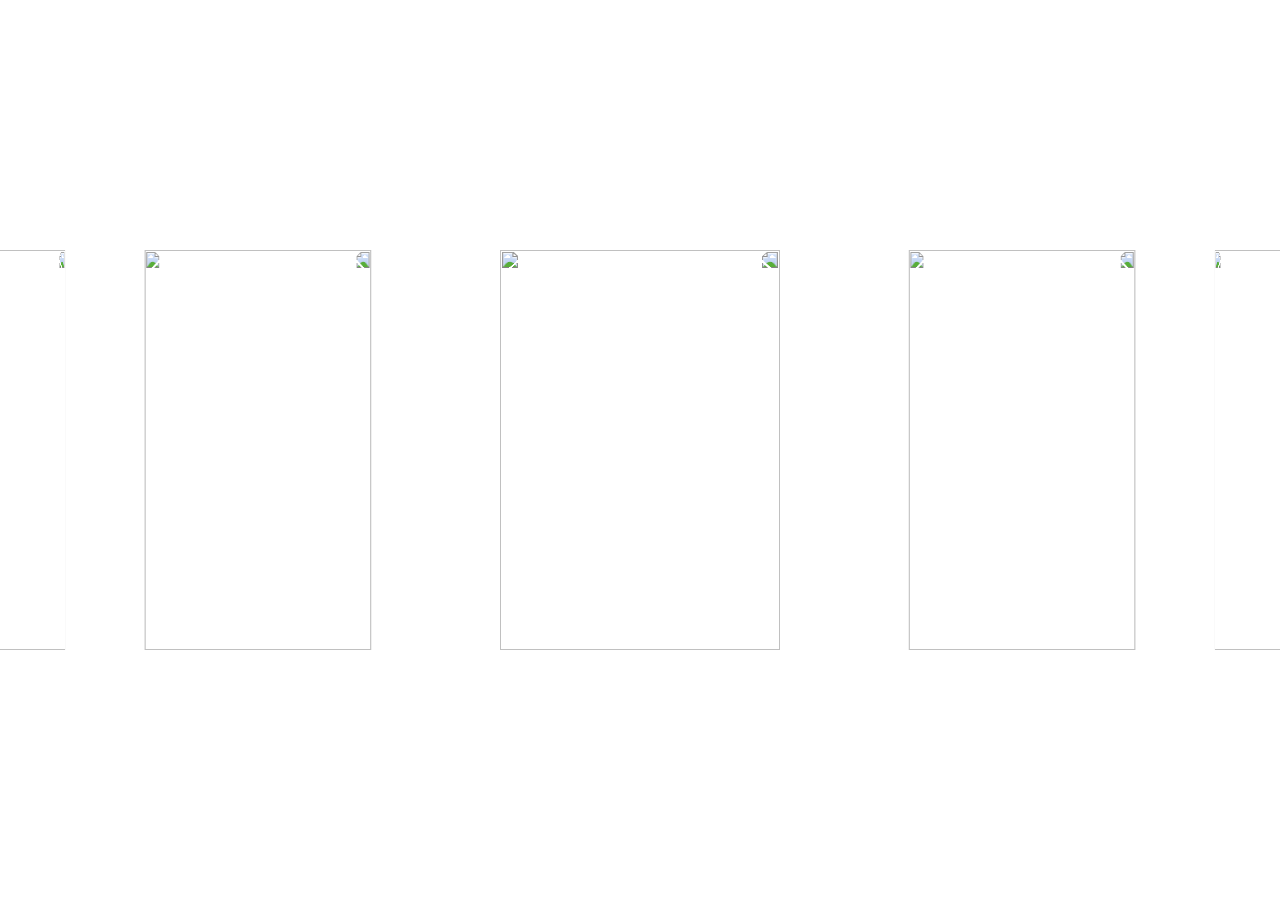
==== index.html @ 35262669 "Add files via upload" ====
<!DOCTYPE html>
<html>
<head lang="en">
    <meta charset="UTF-8">
    <title>旋转相册</title>
    <style type="text/css">
        *{padding: 0;
        margin: 0;}
        body,html{height:100%;}
        body{background-image: url("images/beijing.jpg");background-size: 100% 100%;}
        #box{width: 280px;
            height: 400px;
            position: fixed;
            left: 0;
            right: 0;
            top:0;
            bottom: 0;
            margin: auto;
            transform-style: preserve-3d;
            transform: rotateX(0deg) rotateY(0deg);
            animation: go 45s linear infinite;
           }
        #box img{width: 280px;
                 height: 400px;
                 position: absolute;
                 left: 0;
                 top: 0;
        }
        #box img:nth-child(1){
            transform: rotateY(0deg) translateZ(650px);text-rendering: auto;}
        #box img:nth-child(2){
            transform: rotateY(36deg) translateZ(650px);text-rendering: auto;}
        #box img:nth-child(3){
            transform: rotateY(72deg) translateZ(650px);text-rendering: auto;}
        #box img:nth-child(4){
            transform: rotateY(108deg) translateZ(650px);text-rendering: auto;}
        #box img:nth-child(5){
            transform: rotateY(144deg) translateZ(650px);text-rendering: auto;}
        #box img:nth-child(6){
            transform: rotateY(180deg) translateZ(650px);text-rendering: auto;}
        #box img:nth-child(7){
            transform: rotateY(216deg) translateZ(650px);text-rendering: auto;}
        #box img:nth-child(8){
            transform: rotateY(252deg) translateZ(650px);text-rendering: auto;}
        #box img:nth-child(9){
            transform: rotateY(288deg) translateZ(650px);text-rendering: auto;}
        #box img:nth-child(10){
            transform: rotateY(324deg) translateZ(650px);text-rendering: auto;}
		@keyframes go {
		    0%{transform: rotateX(0deg) rotateY(0deg);}
		    25%{transform: rotateX(20deg) rotateY(180deg);}
		    50%{transform: rotateX(0deg) rotateY(360deg);}
		    75%{transform: rotateX(-20deg) rotateY(540deg);}
		    100%{transform: rotateX(0deg) rotateY(720deg);}
		
		}
    </style>
</head>
	<body>
		<div id="box">
		    <img src="images/1.jpg" />
		    <img src="images/2.jpg" />
		    <img src="images/3.jpg" />
		    <img src="images/4.jpg" />
		    <img src="images/5.jpg" />
		    <img src="images/6.jpg" />
		    <img src="images/7.jpg" />
		    <img src="images/8.jpg" />
		    <img src="images/9.jpg" />
		    <img src="images/10.jpg" />
		    <img src="images/11.jpg" />
		    <img src="images/12.jpg" />
		    <img src="images/13.jpg" />
		    <img src="images/14.jpg" />
		    
		    <img src="images/16.jpg" />
		</div>

        <div class="hovertree"></div>
<script type="text/javascript" src="js/jquery.min.js"></script>
<script type="text/javascript" src="js/jquery.fireworks.js"></script>
<script type="text/javascript">
    $('.hovertree').fireworks({
      sound: true, // sound effect
      opacity: 0.3, 
      width: '100%', 
      height: '100%' 
    });
</script>
	</body>
</html>
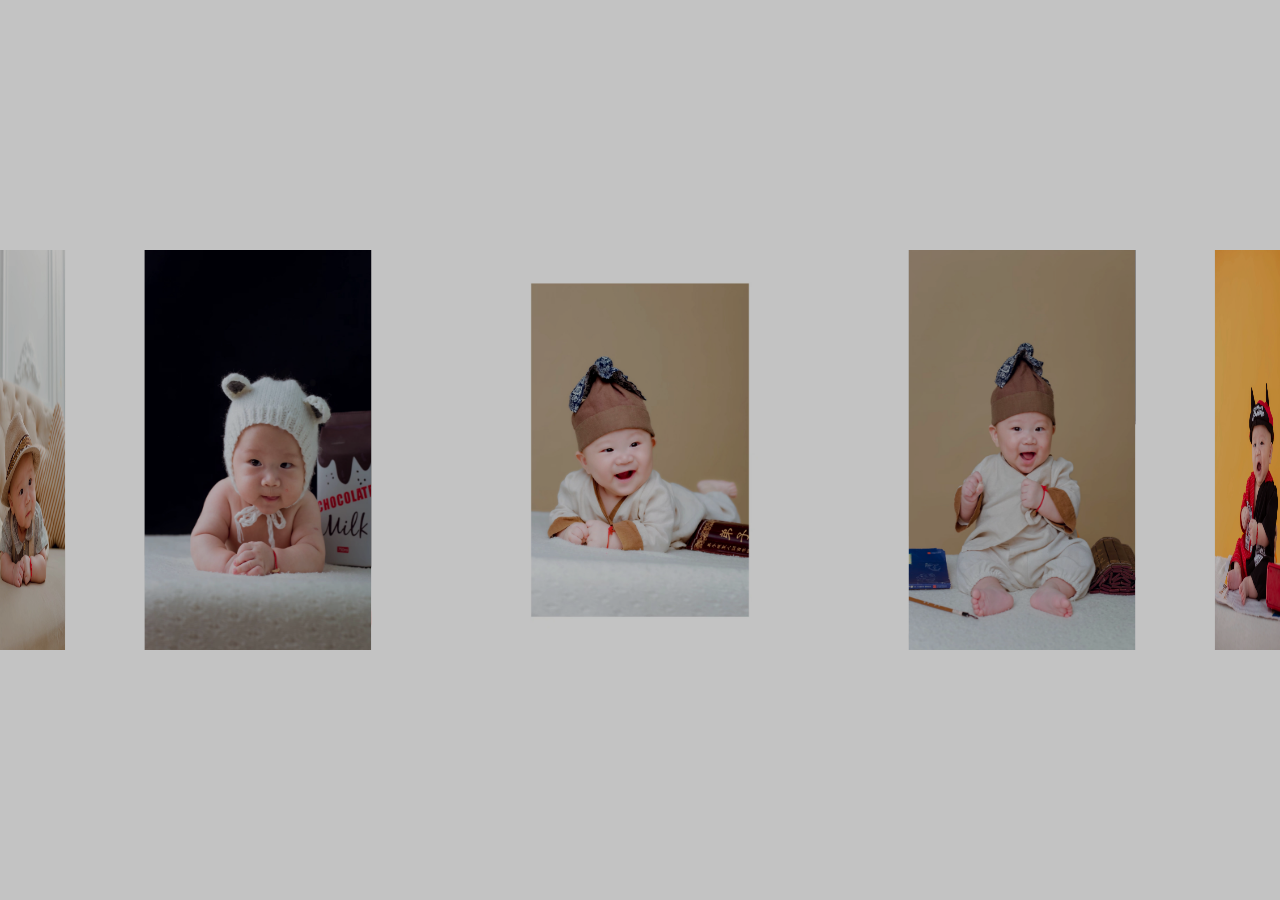
==== commit 3c9810ae: "Update index.html" ====
--- a/index.html
+++ b/index.html
@@ -58,22 +58,17 @@
 </head>
 	<body>
 		<div id="box">
-		    <img src="images/1.jpg" />
-		    <img src="images/2.jpg" />
-		    <img src="images/3.jpg" />
-		    <img src="images/4.jpg" />
-		    <img src="images/5.jpg" />
-		    <img src="images/6.jpg" />
-		    <img src="images/7.jpg" />
-		    <img src="images/8.jpg" />
-		    <img src="images/9.jpg" />
-		    <img src="images/10.jpg" />
-		    <img src="images/11.jpg" />
-		    <img src="images/12.jpg" />
-		    <img src="images/13.jpg" />
-		    <img src="images/14.jpg" />
-		    
-		    <img src="images/16.jpg" />
+		    <img src="images/1.jpeg" />
+		    <img src="images/2.jpeg" />
+		    <img src="images/3.jpeg" />
+		    <img src="images/4.jpeg" />
+		    <img src="images/5.jpeg" />
+		    <img src="images/6.jpeg" />
+		    <img src="images/7.jpeg" />
+		    <img src="images/8.jpeg" />
+		    <img src="images/9.jpeg" />
+		    <img src="images/10.jpeg" />
+		    <img src="images/11.jpeg" />
 		</div>
 
         <div class="hovertree"></div>
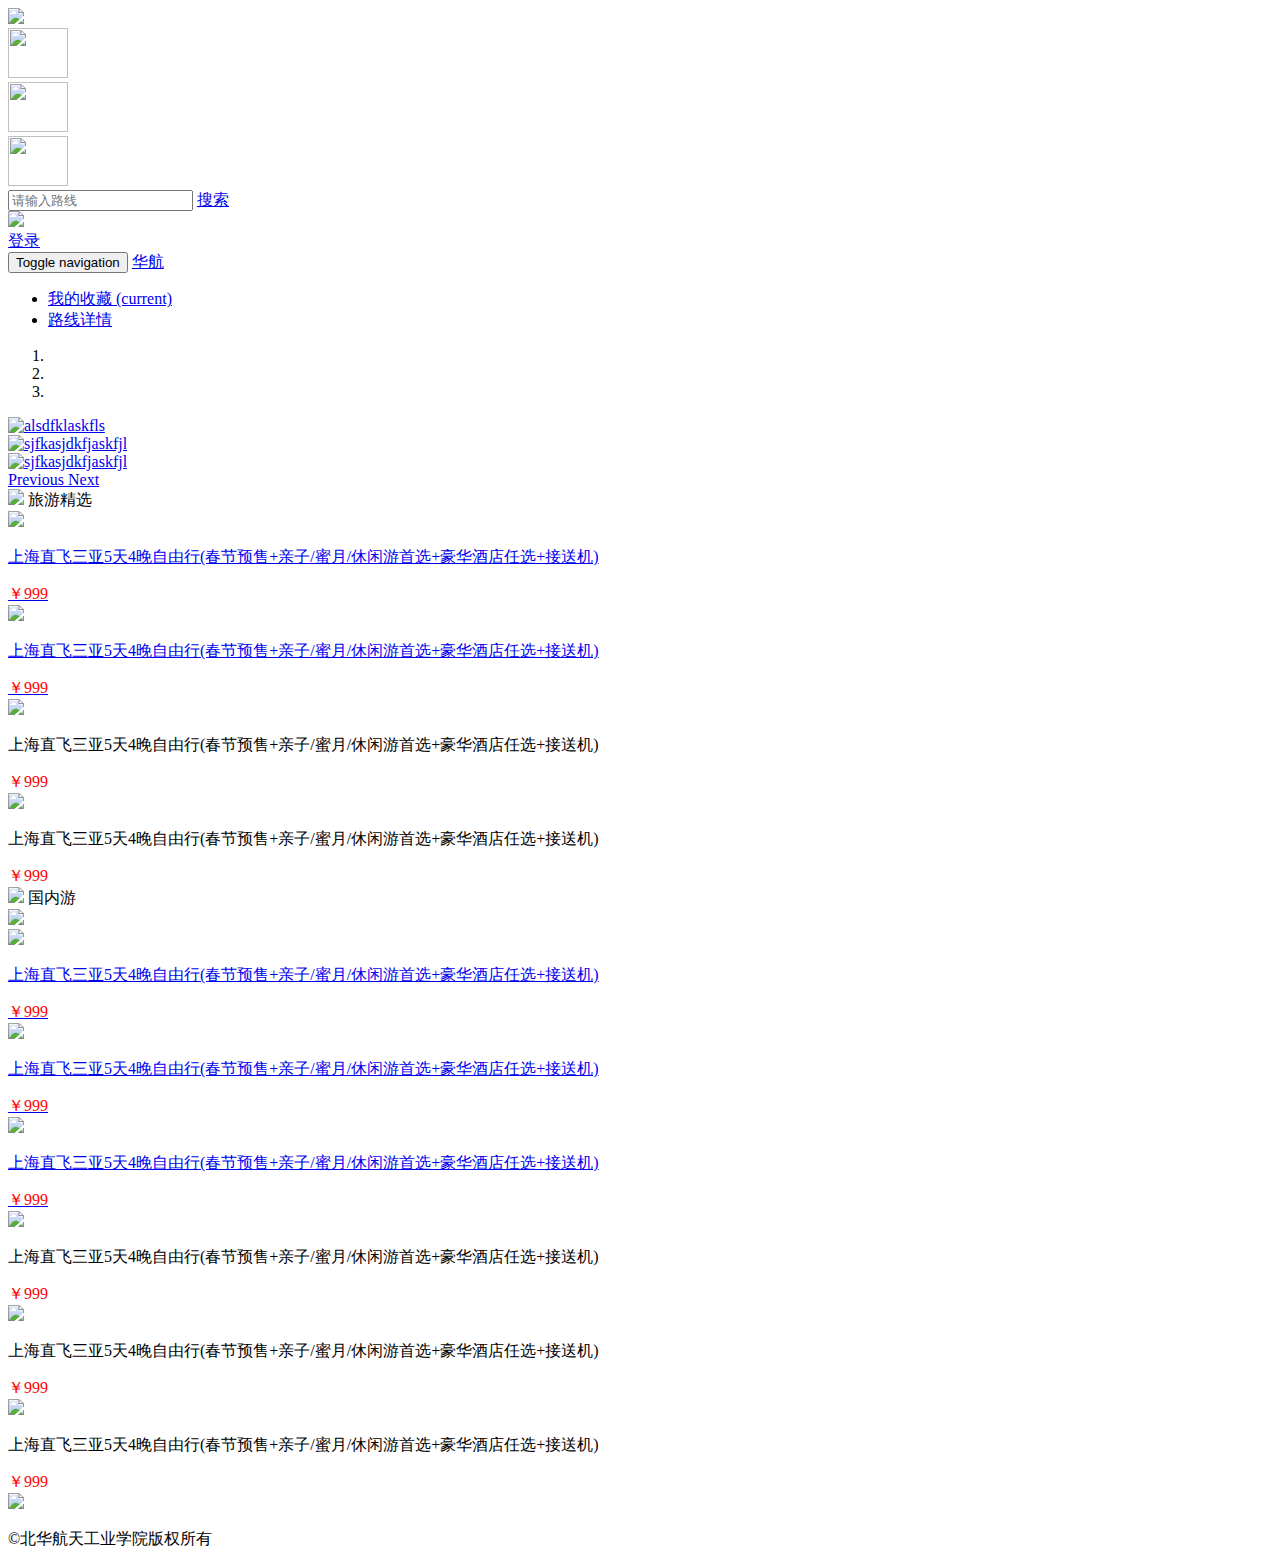
==== commit c36a62f7: "Add files via upload" ====
--- a/index.html
+++ b/index.html
@@ -1,86 +1,229 @@
 <!DOCTYPE html>
 <html>
-<head lang="en">
-    <meta charset="UTF-8">
-    <title>旋转相册</title>
-    <style type="text/css">
-        *{padding: 0;
-        margin: 0;}
-        body,html{height:100%;}
-        body{background-image: url("images/beijing.jpg");background-size: 100% 100%;}
-        #box{width: 280px;
-            height: 400px;
-            position: fixed;
-            left: 0;
-            right: 0;
-            top:0;
-            bottom: 0;
-            margin: auto;
-            transform-style: preserve-3d;
-            transform: rotateX(0deg) rotateY(0deg);
-            animation: go 45s linear infinite;
-           }
-        #box img{width: 280px;
-                 height: 400px;
-                 position: absolute;
-                 left: 0;
-                 top: 0;
-        }
-        #box img:nth-child(1){
-            transform: rotateY(0deg) translateZ(650px);text-rendering: auto;}
-        #box img:nth-child(2){
-            transform: rotateY(36deg) translateZ(650px);text-rendering: auto;}
-        #box img:nth-child(3){
-            transform: rotateY(72deg) translateZ(650px);text-rendering: auto;}
-        #box img:nth-child(4){
-            transform: rotateY(108deg) translateZ(650px);text-rendering: auto;}
-        #box img:nth-child(5){
-            transform: rotateY(144deg) translateZ(650px);text-rendering: auto;}
-        #box img:nth-child(6){
-            transform: rotateY(180deg) translateZ(650px);text-rendering: auto;}
-        #box img:nth-child(7){
-            transform: rotateY(216deg) translateZ(650px);text-rendering: auto;}
-        #box img:nth-child(8){
-            transform: rotateY(252deg) translateZ(650px);text-rendering: auto;}
-        #box img:nth-child(9){
-            transform: rotateY(288deg) translateZ(650px);text-rendering: auto;}
-        #box img:nth-child(10){
-            transform: rotateY(324deg) translateZ(650px);text-rendering: auto;}
-		@keyframes go {
-		    0%{transform: rotateX(0deg) rotateY(0deg);}
-		    25%{transform: rotateX(20deg) rotateY(180deg);}
-		    50%{transform: rotateX(0deg) rotateY(360deg);}
-		    75%{transform: rotateX(-20deg) rotateY(540deg);}
-		    100%{transform: rotateX(0deg) rotateY(720deg);}
+	<head>
+		<meta charset="utf-8">
+		<title>旅游网首页</title>
+		
+		<link rel="stylesheet" type="text/css" href="css/index.css" />
+		<link rel="stylesheet" type="text/css" href="./bootstrap-3.4.1-dist/css/bootstrap.min.css" />
+		<script type="text/javascript" src="./bootstrap-3.4.1-dist/js/jquery-3.3.1.min.js"></script>
+		<script type="text/javascript" src="./bootstrap-3.4.1-dist/js/bootstrap.min.js"></script>
+		<script type="text/javascript" src="./js/index.js"></script>
 		
-		}
-    </style>
-</head>
-	<body>
-		<div id="box">
-		    <img src="images/1.jpeg" />
-		    <img src="images/2.jpeg" />
-		    <img src="images/3.jpeg" />
-		    <img src="images/4.jpeg" />
-		    <img src="images/5.jpeg" />
-		    <img src="images/6.jpeg" />
-		    <img src="images/7.jpeg" />
-		    <img src="images/8.jpeg" />
-		    <img src="images/9.jpeg" />
-		    <img src="images/10.jpeg" />
-		    <img src="images/11.jpeg" />
-		</div>
-
-        <div class="hovertree"></div>
-<script type="text/javascript" src="js/jquery.min.js"></script>
-<script type="text/javascript" src="js/jquery.fireworks.js"></script>
-<script type="text/javascript">
-    $('.hovertree').fireworks({
-      sound: true, // sound effect
-      opacity: 0.3, 
-      width: '100%', 
-      height: '100%' 
-    });
-</script>
+	</head>
+	<body>
+		<header class="container-fluid">
+			<div class="row">
+				<img src="img/top_banner.jpg" class="img-responsive"/>
+			</div>
+			<div class="row paddtop">
+				<div class="col-md-1">
+					<img src="img/狮子猫.png" class="img-responsive" width="60px" height="50px"/>					
+				</div>
+				<div class="col-md-1">
+					<img src="img/狮子猫.png" class="img-responsive" width="60px" height="50px"/>					
+				</div>
+				<div class="col-md-1">
+					<img src="img/狮子猫.png" class="img-responsive" width="60px" height="50px"/>
+				</div>
+				<div class="col-md-5">
+					<input class="search-input" type="text" placeholder="请输入路线"  />
+					<a class="search-bth" href="#" >搜索</a>
+				</div>
+				<div class="col-md-2">
+					<img src="img/hotel_tel.png" class="img-responsive"/>
+				</div>
+				<div class="col-md-2">
+					<a class="search-bth" href="login.html" >登录</a>
+				</div>
+			</div>
+			
+			<!-- 导航栏 -->
+			<div class="row">
+				<nav class="navbar navbar-default">
+					<div class="container-fluid">
+						<!-- Brand and toggle get grouped for better mobile display -->
+						<div class="navbar-header">
+							<button type="button" class="navbar-toggle collapsed" data-toggle="collapse"
+								data-target="#bs-example-navbar-collapse-1" aria-expanded="false">
+								<span class="sr-only">Toggle navigation</span>
+								<span class="icon-bar"></span>
+								<span class="icon-bar"></span>
+								<span class="icon-bar"></span>
+							</button>
+							<a class="navbar-brand" href="https://www.nciae.edu.cn/index.htm">华航</a>
+						</div>
+				
+						<!-- Collect the nav links, forms, and other content for toggling -->
+						<div class="collapse navbar-collapse" id="bs-example-navbar-collapse-1">
+							<ul class="nav navbar-nav">
+								<li class="active"><a href="#" onclick="IsLogin1()" id="myfavorite">我的收藏 <span class="sr-only">(current)</span></a></li>
+								<li><a href="#" id="route" onclick="IsLogin2()">路线详情</a></li>						
+							</ul>
+						</div><!-- /.navbar-collapse -->
+					</div><!-- /.container-fluid -->
+				</nav>
+			</div>
+			<div class="row">
+				<!-- 轮播图 -->
+				<div id="carousel-example-generic" class="carousel slide" data-ride="carousel">
+					<!-- Indicators -->
+					<ol class="carousel-indicators">
+						<li data-target="#carousel-example-generic" data-slide-to="0" class="active"></li>
+						<li data-target="#carousel-example-generic" data-slide-to="1"></li>
+						<li data-target="#carousel-example-generic" data-slide-to="2"></li>
+					</ol>
+					<!-- Wrapper for slides -->
+					<div class="carousel-inner" role="listbox">
+						<div class="item active ">
+							<a href="http://www.bmy.com.cn/">
+								<img src="./img/banner_1.jpg" alt="alsdfklaskfls" class="img-responsive" >
+							</a>							
+						</div>
+						<div class="item">
+							<a href="https://www.kkday.com/zh-my/product/30732">
+								<img src="./img/banner_2.jpg" alt="sjfkasjdkfjaskfjl" class="img-responsive">
+							</a>
+						</div>
+						<div class="item">
+							<a href="https://sw.lijiangtour.com/">
+								<img src="./img/banner_3.jpg" alt="sjfkasjdkfjaskfjl" class="img-responsive">
+							</a>
+						</div>
+					</div>
+				
+					<!-- Controls -->
+					<a class="left carousel-control" href="#carousel-example-generic" role="button" data-slide="prev">
+						<span class="glyphicon glyphicon-chevron-left" aria-hidden="true"></span>
+						<span class="sr-only">Previous</span>
+					</a>
+					<a class="right carousel-control" href="#carousel-example-generic" role="button" data-slide="next">
+						<span class="glyphicon glyphicon-chevron-right" aria-hidden="true"></span>
+						<span class="sr-only">Next</span>
+					</a>
+				</div>
+			</div>
+		</header>
+		
+		<div class="container">
+			<div class="row jx">
+				<img src="img/icon_5.jpg" />
+				<span>旅游精选</span>
+			</div>
+			<div class="row paddtop">
+				<div class="col-md-3">
+					<div class="thumbnail">
+						<a href="https://you.ctrip.com/sight/sanya61/142210.html">
+							<img src="img/jiangxuan_4.jpg" />
+							<p> 上海直飞三亚5天4晚自由行(春节预售+亲子/蜜月/休闲游首选+豪华酒店任选+接送机)</p>
+							<font color="red">￥999</font>
+						</a>						
+					</div>
+				</div>
+				<div class="col-md-3">
+					<div class="thumbnail">
+						<a href="myfavorite1.html">
+							<img src="img/jiangxuan_4.jpg" />
+							<p> 上海直飞三亚5天4晚自由行(春节预售+亲子/蜜月/休闲游首选+豪华酒店任选+接送机)</p>
+							<font color="red">￥999</font>
+						</a>					
+					</div>
+				</div>
+				<div class="col-md-3">
+					<div class="thumbnail">
+						<img src="img/jiangxuan_4.jpg" />
+						<p> 上海直飞三亚5天4晚自由行(春节预售+亲子/蜜月/休闲游首选+豪华酒店任选+接送机)</p>
+						<font color="red">￥999</font>
+					</div>
+				</div>
+				<div class="col-md-3">
+					<div class="thumbnail">
+						<img src="img/jiangxuan_4.jpg" />
+						<p> 上海直飞三亚5天4晚自由行(春节预售+亲子/蜜月/休闲游首选+豪华酒店任选+接送机)</p>
+						<font color="red">￥999</font>
+					</div>
+				</div>
+			</div>
+			
+			<div class="row jx">
+				<img src="img/icon_6.jpg" />
+				<span>国内游</span>
+			</div>
+			
+			<div class="row paddtop">
+				<div class="col-md-4">
+					<div class="thumbnail">
+						<img src="img/guonei_1.jpg" />
+					</div>
+				</div>
+				<div class="col-md-8">
+					<div class="row">
+						<div class="col-md-4">
+							<div class="thumbnail">
+								<a href="myfavorite2.html">
+									<img src="img/jiangxuan_2.jpg" />
+									<p> 上海直飞三亚5天4晚自由行(春节预售+亲子/蜜月/休闲游首选+豪华酒店任选+接送机)</p>
+									<font color="red">￥999</font>
+								</a>							
+							</div>
+						</div>
+						
+						<div class="col-md-4">
+							<div class="thumbnail">
+								<a href="myfavorite2.html">
+									<img src="img/jiangxuan_2.jpg" />
+									<p> 上海直飞三亚5天4晚自由行(春节预售+亲子/蜜月/休闲游首选+豪华酒店任选+接送机)</p>
+									<font color="red">￥999</font>
+								</a>	
+							</div>
+						</div>
+						<div class="col-md-4">
+							<div class="thumbnail">
+								<a href="myfavorite2.html">
+									<img src="img/jiangxuan_2.jpg" />
+									<p> 上海直飞三亚5天4晚自由行(春节预售+亲子/蜜月/休闲游首选+豪华酒店任选+接送机)</p>
+									<font color="red">￥999</font>
+								</a>	
+							</div>
+						</div>
+					</div>
+					<div class="row">
+						<div class="col-md-4">
+							<div class="thumbnail">
+								<img src="img/jiangxuan_3.jpg" />
+								<p> 上海直飞三亚5天4晚自由行(春节预售+亲子/蜜月/休闲游首选+豪华酒店任选+接送机)</p>
+								<font color="red">￥999</font>
+							</div>
+						</div>
+						<div class="col-md-4">
+							<div class="thumbnail">
+								<img src="img/jiangxuan_3.jpg" />
+								<p> 上海直飞三亚5天4晚自由行(春节预售+亲子/蜜月/休闲游首选+豪华酒店任选+接送机)</p>
+								<font color="red">￥999</font>
+							</div>
+						</div>
+						<div class="col-md-4">
+							<div class="thumbnail">
+								<img src="img/jiangxuan_3.jpg" />
+								<p> 上海直飞三亚5天4晚自由行(春节预售+亲子/蜜月/休闲游首选+豪华酒店任选+接送机)</p>
+								<font color="red">￥999</font>
+							</div>
+						</div>
+					</div>
+				</div>
+			</div>
+		</div>
+		
+		<footer class="container-fluid">
+			<div class="row">
+				<img src="img/footer_service.png" class="img-responsive" />
+			</div>
+			<div class="row">
+				<div class="footstyle">
+					<p>&copy;北华航天工业学院版权所有 </p>
+				</div>
+			</div>
+		</footer>
 	</body>
 </html>
+
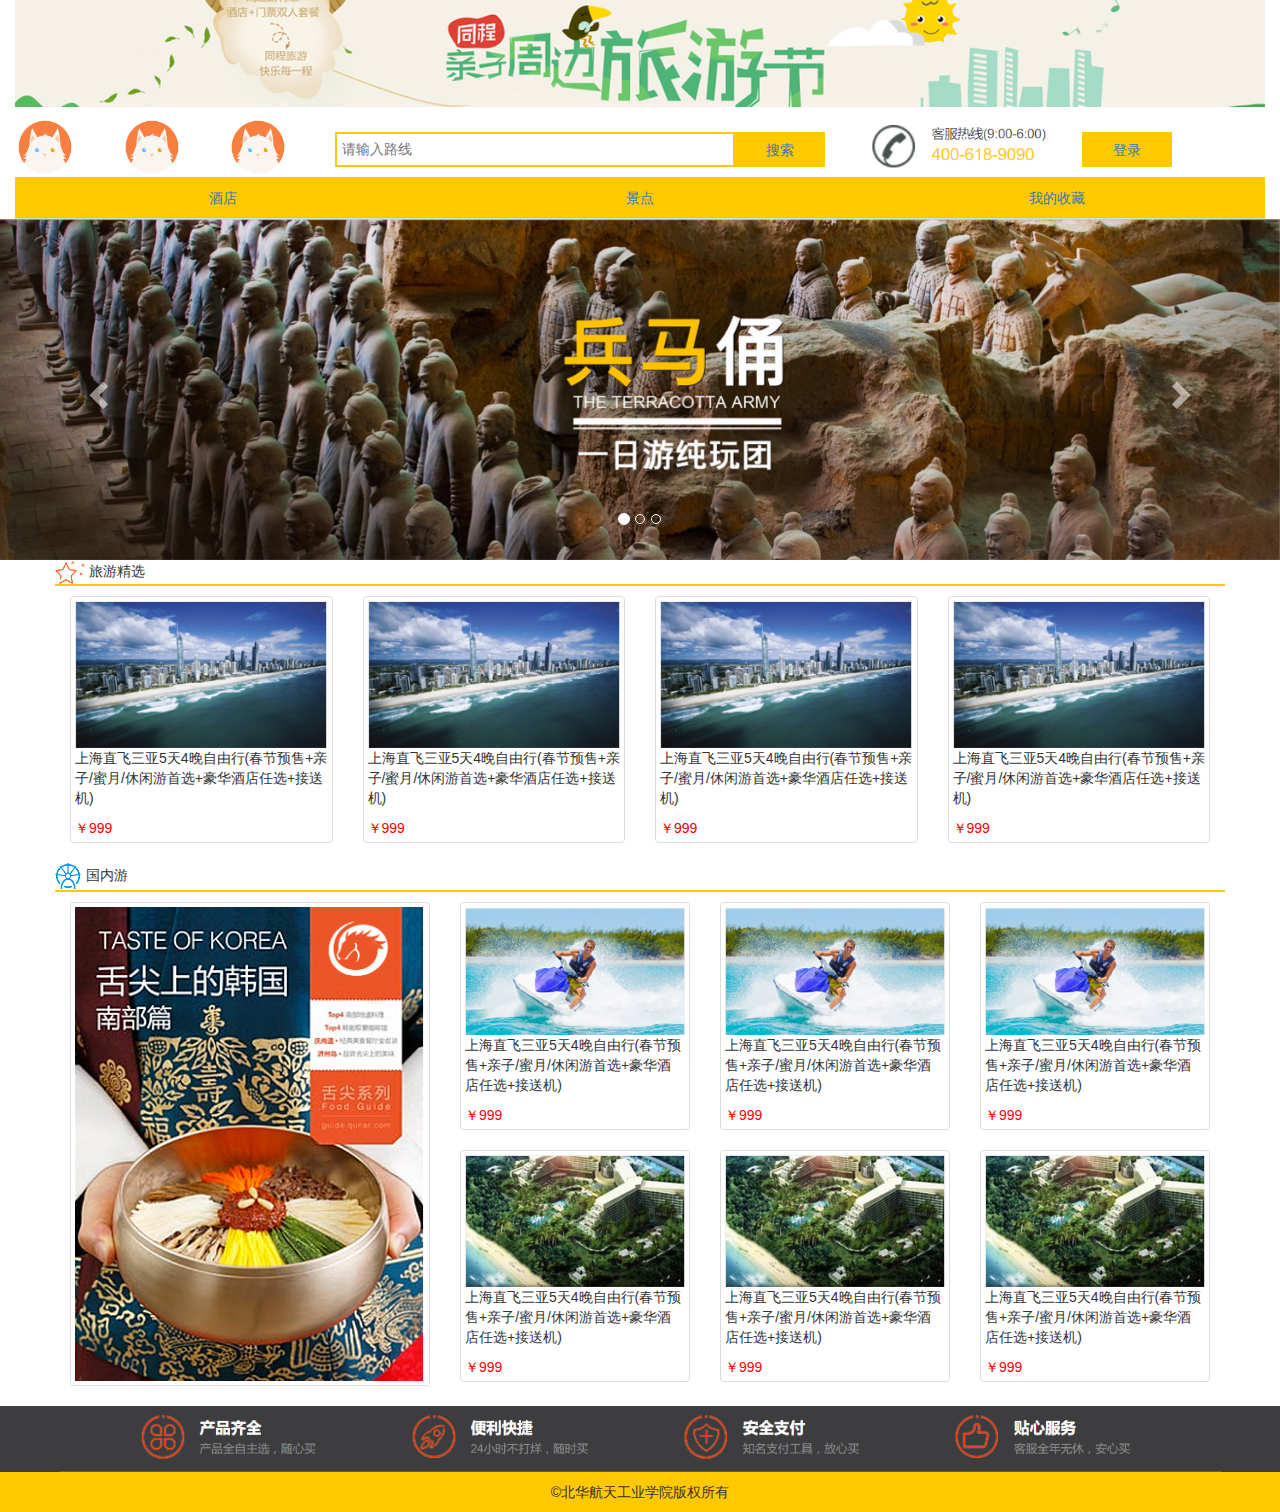
==== commit 8ebeab45: "trip web" ====
--- a/index.html
+++ b/index.html
@@ -2,228 +2,199 @@
 <html>
 	<head>
 		<meta charset="utf-8">
-		<title>旅游网首页</title>
-		
-		<link rel="stylesheet" type="text/css" href="css/index.css" />
-		<link rel="stylesheet" type="text/css" href="./bootstrap-3.4.1-dist/css/bootstrap.min.css" />
-		<script type="text/javascript" src="./bootstrap-3.4.1-dist/js/jquery-3.3.1.min.js"></script>
-		<script type="text/javascript" src="./bootstrap-3.4.1-dist/js/bootstrap.min.js"></script>
-		<script type="text/javascript" src="./js/index.js"></script>
+		<title>旅游网首页</title>
 		
+		<link rel="stylesheet" type="text/css" href="css/index.css" />
+		<link rel="stylesheet" type="text/css" href="./bootstrap-3.4.1-dist/css/bootstrap.min.css" />
+		<script type="text/javascript" src="./bootstrap-3.4.1-dist/js/jquery-3.3.1.min.js"></script>
+		<script type="text/javascript" src="./bootstrap-3.4.1-dist/js/bootstrap.min.js"></script>
+		<script type="text/javascript" src="./js/index.js"></script>
+	
 	</head>
-	<body>
-		<header class="container-fluid">
-			<div class="row">
-				<img src="img/top_banner.jpg" class="img-responsive"/>
-			</div>
-			<div class="row paddtop">
-				<div class="col-md-1">
-					<img src="img/狮子猫.png" class="img-responsive" width="60px" height="50px"/>					
-				</div>
-				<div class="col-md-1">
-					<img src="img/狮子猫.png" class="img-responsive" width="60px" height="50px"/>					
-				</div>
-				<div class="col-md-1">
-					<img src="img/狮子猫.png" class="img-responsive" width="60px" height="50px"/>
-				</div>
-				<div class="col-md-5">
-					<input class="search-input" type="text" placeholder="请输入路线"  />
-					<a class="search-bth" href="#" >搜索</a>
-				</div>
-				<div class="col-md-2">
-					<img src="img/hotel_tel.png" class="img-responsive"/>
-				</div>
-				<div class="col-md-2">
-					<a class="search-bth" href="login.html" >登录</a>
-				</div>
-			</div>
-			
-			<!-- 导航栏 -->
-			<div class="row">
-				<nav class="navbar navbar-default">
-					<div class="container-fluid">
-						<!-- Brand and toggle get grouped for better mobile display -->
-						<div class="navbar-header">
-							<button type="button" class="navbar-toggle collapsed" data-toggle="collapse"
-								data-target="#bs-example-navbar-collapse-1" aria-expanded="false">
-								<span class="sr-only">Toggle navigation</span>
-								<span class="icon-bar"></span>
-								<span class="icon-bar"></span>
-								<span class="icon-bar"></span>
-							</button>
-							<a class="navbar-brand" href="https://www.nciae.edu.cn/index.htm">华航</a>
-						</div>
-				
-						<!-- Collect the nav links, forms, and other content for toggling -->
-						<div class="collapse navbar-collapse" id="bs-example-navbar-collapse-1">
-							<ul class="nav navbar-nav">
-								<li class="active"><a href="#" onclick="IsLogin1()" id="myfavorite">我的收藏 <span class="sr-only">(current)</span></a></li>
-								<li><a href="#" id="route" onclick="IsLogin2()">路线详情</a></li>						
-							</ul>
-						</div><!-- /.navbar-collapse -->
-					</div><!-- /.container-fluid -->
-				</nav>
-			</div>
-			<div class="row">
-				<!-- 轮播图 -->
-				<div id="carousel-example-generic" class="carousel slide" data-ride="carousel">
-					<!-- Indicators -->
-					<ol class="carousel-indicators">
-						<li data-target="#carousel-example-generic" data-slide-to="0" class="active"></li>
-						<li data-target="#carousel-example-generic" data-slide-to="1"></li>
-						<li data-target="#carousel-example-generic" data-slide-to="2"></li>
-					</ol>
-					<!-- Wrapper for slides -->
-					<div class="carousel-inner" role="listbox">
-						<div class="item active ">
-							<a href="http://www.bmy.com.cn/">
-								<img src="./img/banner_1.jpg" alt="alsdfklaskfls" class="img-responsive" >
-							</a>							
-						</div>
-						<div class="item">
-							<a href="https://www.kkday.com/zh-my/product/30732">
-								<img src="./img/banner_2.jpg" alt="sjfkasjdkfjaskfjl" class="img-responsive">
-							</a>
-						</div>
-						<div class="item">
-							<a href="https://sw.lijiangtour.com/">
-								<img src="./img/banner_3.jpg" alt="sjfkasjdkfjaskfjl" class="img-responsive">
-							</a>
-						</div>
-					</div>
-				
-					<!-- Controls -->
-					<a class="left carousel-control" href="#carousel-example-generic" role="button" data-slide="prev">
-						<span class="glyphicon glyphicon-chevron-left" aria-hidden="true"></span>
-						<span class="sr-only">Previous</span>
-					</a>
-					<a class="right carousel-control" href="#carousel-example-generic" role="button" data-slide="next">
-						<span class="glyphicon glyphicon-chevron-right" aria-hidden="true"></span>
-						<span class="sr-only">Next</span>
-					</a>
-				</div>
-			</div>
-		</header>
-		
-		<div class="container">
-			<div class="row jx">
-				<img src="img/icon_5.jpg" />
-				<span>旅游精选</span>
-			</div>
-			<div class="row paddtop">
-				<div class="col-md-3">
-					<div class="thumbnail">
-						<a href="https://you.ctrip.com/sight/sanya61/142210.html">
-							<img src="img/jiangxuan_4.jpg" />
-							<p> 上海直飞三亚5天4晚自由行(春节预售+亲子/蜜月/休闲游首选+豪华酒店任选+接送机)</p>
-							<font color="red">￥999</font>
-						</a>						
-					</div>
-				</div>
-				<div class="col-md-3">
-					<div class="thumbnail">
-						<a href="myfavorite1.html">
-							<img src="img/jiangxuan_4.jpg" />
-							<p> 上海直飞三亚5天4晚自由行(春节预售+亲子/蜜月/休闲游首选+豪华酒店任选+接送机)</p>
-							<font color="red">￥999</font>
-						</a>					
-					</div>
-				</div>
-				<div class="col-md-3">
-					<div class="thumbnail">
-						<img src="img/jiangxuan_4.jpg" />
-						<p> 上海直飞三亚5天4晚自由行(春节预售+亲子/蜜月/休闲游首选+豪华酒店任选+接送机)</p>
-						<font color="red">￥999</font>
-					</div>
-				</div>
-				<div class="col-md-3">
-					<div class="thumbnail">
-						<img src="img/jiangxuan_4.jpg" />
-						<p> 上海直飞三亚5天4晚自由行(春节预售+亲子/蜜月/休闲游首选+豪华酒店任选+接送机)</p>
-						<font color="red">￥999</font>
-					</div>
-				</div>
-			</div>
-			
-			<div class="row jx">
-				<img src="img/icon_6.jpg" />
-				<span>国内游</span>
-			</div>
-			
-			<div class="row paddtop">
-				<div class="col-md-4">
-					<div class="thumbnail">
-						<img src="img/guonei_1.jpg" />
-					</div>
-				</div>
-				<div class="col-md-8">
-					<div class="row">
-						<div class="col-md-4">
-							<div class="thumbnail">
-								<a href="myfavorite2.html">
-									<img src="img/jiangxuan_2.jpg" />
-									<p> 上海直飞三亚5天4晚自由行(春节预售+亲子/蜜月/休闲游首选+豪华酒店任选+接送机)</p>
-									<font color="red">￥999</font>
-								</a>							
-							</div>
-						</div>
-						
-						<div class="col-md-4">
-							<div class="thumbnail">
-								<a href="myfavorite2.html">
-									<img src="img/jiangxuan_2.jpg" />
-									<p> 上海直飞三亚5天4晚自由行(春节预售+亲子/蜜月/休闲游首选+豪华酒店任选+接送机)</p>
-									<font color="red">￥999</font>
-								</a>	
-							</div>
-						</div>
-						<div class="col-md-4">
-							<div class="thumbnail">
-								<a href="myfavorite2.html">
-									<img src="img/jiangxuan_2.jpg" />
-									<p> 上海直飞三亚5天4晚自由行(春节预售+亲子/蜜月/休闲游首选+豪华酒店任选+接送机)</p>
-									<font color="red">￥999</font>
-								</a>	
-							</div>
-						</div>
-					</div>
-					<div class="row">
-						<div class="col-md-4">
-							<div class="thumbnail">
-								<img src="img/jiangxuan_3.jpg" />
-								<p> 上海直飞三亚5天4晚自由行(春节预售+亲子/蜜月/休闲游首选+豪华酒店任选+接送机)</p>
-								<font color="red">￥999</font>
-							</div>
-						</div>
-						<div class="col-md-4">
-							<div class="thumbnail">
-								<img src="img/jiangxuan_3.jpg" />
-								<p> 上海直飞三亚5天4晚自由行(春节预售+亲子/蜜月/休闲游首选+豪华酒店任选+接送机)</p>
-								<font color="red">￥999</font>
-							</div>
-						</div>
-						<div class="col-md-4">
-							<div class="thumbnail">
-								<img src="img/jiangxuan_3.jpg" />
-								<p> 上海直飞三亚5天4晚自由行(春节预售+亲子/蜜月/休闲游首选+豪华酒店任选+接送机)</p>
-								<font color="red">￥999</font>
-							</div>
-						</div>
-					</div>
-				</div>
-			</div>
-		</div>
-		
-		<footer class="container-fluid">
-			<div class="row">
-				<img src="img/footer_service.png" class="img-responsive" />
-			</div>
-			<div class="row">
-				<div class="footstyle">
-					<p>&copy;北华航天工业学院版权所有 </p>
-				</div>
-			</div>
+	<body>
+		<header class="container-fluid">
+			<div class="row ">
+				<div class = "col-md-12">
+					<img src="img/top_banner.jpg" class="img-responsive"/>
+				</div>
+			</div>
+			<div class="row paddtop">
+
+				<div class="col-md-1">
+					<img src="img/狮子猫.png" class="img-responsive" width="60px" height="50px" />
+				</div>
+				<div class="col-md-1">
+					<img src="img/狮子猫.png" class="img-responsive" width="60px" height="50px" />
+				</div>
+				<div class="col-md-1">
+					<img src="img/狮子猫.png" class="img-responsive" width="60px" height="50px" />
+				</div>
+				<div class="col-md-5">
+					<input class="search-input" type="text" placeholder="请输入路线" />
+					<a class="search-bth1" href="#">搜索</a>
+				</div>
+				<div class="col-md-2">
+					<img src="img/hotel_tel.png" class="img-responsive" />
+				</div>
+				<div class="col-md-2 search-bth2">
+					<a href="login.html">登录</a>
+				</div>
+			</div>
+
+			<!-- 导航栏 -->
+			<ul class="nav nav-tabs nav-justified ">
+				<li role="presentation" style="background-color: #ffc900;"><a href="hotel.html">酒店</a></li>
+				<li role="presentation" style="background-color: #ffc900; "><a href="attractions .html"> 景点</a></li>			
+				<li role="presentation" style="background-color: #ffc900;"><a id="myfavorite" href="#" onclick="IsLogin1()">我的收藏</a></li>																									
+			</ul>
+			<div class="row">
+				<!-- 轮播图 -->
+				<div id="carousel-example-generic" class="carousel slide" data-ride="carousel">
+					<!-- Indicators -->
+					<ol class="carousel-indicators">
+						<li data-target="#carousel-example-generic" data-slide-to="0" class="active"></li>
+						<li data-target="#carousel-example-generic" data-slide-to="1"></li>
+						<li data-target="#carousel-example-generic" data-slide-to="2"></li>
+					</ol>
+					<!-- Wrapper for slides -->
+					<div class="carousel-inner" role="listbox">
+						<div class="item active ">
+							<img src="./img/banner_1.jpg" class="img-responsive">
+						</div>
+						<div class="item">
+							<img src="./img/banner_2.jpg" class="img-responsive">
+						</div>
+						<div class="item">
+							<a href="https://sw.lijiangtour.com/">
+								<img src="./img/banner_3.jpg" class="img-responsive">
+							</a>
+						</div>
+					</div>
+					<!-- Controls -->
+					<a class="left carousel-control" href="#carousel-example-generic" role="button" data-slide="prev">
+						<span class="glyphicon glyphicon-chevron-left" aria-hidden="true"></span>
+						<span class="sr-only">Previous</span>
+					</a>
+					<a class="right carousel-control" href="#carousel-example-generic" role="button" data-slide="next">
+						<span class="glyphicon glyphicon-chevron-right" aria-hidden="true"></span>
+						<span class="sr-only">Next</span>
+					</a>
+				</div>
+			</div>
+		</header>
+		
+		<div class="container">
+			<div class="row jx">
+				<img src="img/icon_5.jpg" />
+				<span>旅游精选</span>
+			</div>
+			<div class="row paddtop">
+				<div class="col-md-3">
+					<div class="thumbnail">
+						<img src="img/jiangxuan_4.jpg" />
+						<p> 上海直飞三亚5天4晚自由行(春节预售+亲子/蜜月/休闲游首选+豪华酒店任选+接送机)</p>
+						<font color="red">￥999</font>
+					</div>
+				</div>
+				<div class="col-md-3">
+					<div class="thumbnail">
+
+						<img src="img/jiangxuan_4.jpg" />
+						<p> 上海直飞三亚5天4晚自由行(春节预售+亲子/蜜月/休闲游首选+豪华酒店任选+接送机)</p>
+						<font color="red">￥999</font>
+
+					</div>
+				</div>
+				<div class="col-md-3">
+					<div class="thumbnail">
+						<img src="img/jiangxuan_4.jpg" />
+						<p> 上海直飞三亚5天4晚自由行(春节预售+亲子/蜜月/休闲游首选+豪华酒店任选+接送机)</p>
+						<font color="red">￥999</font>
+					</div>
+				</div>
+				<div class="col-md-3">
+					<div class="thumbnail">
+						<img src="img/jiangxuan_4.jpg" />
+						<p> 上海直飞三亚5天4晚自由行(春节预售+亲子/蜜月/休闲游首选+豪华酒店任选+接送机)</p>
+						<font color="red">￥999</font>
+					</div>
+				</div>
+			</div>
+
+			<div class="row jx">
+				<img src="img/icon_6.jpg" />
+				<span>国内游</span>
+			</div>
+
+			<div class="row paddtop">
+				<div class="col-md-4">
+					<div class="thumbnail">
+						<img src="img/guonei_1.jpg" />
+					</div>
+				</div>
+				<div class="col-md-8">
+					<div class="row">
+						<div class="col-md-4">
+							<div class="thumbnail">
+
+								<img src="img/jiangxuan_2.jpg" />
+								<p> 上海直飞三亚5天4晚自由行(春节预售+亲子/蜜月/休闲游首选+豪华酒店任选+接送机)</p>
+								<font color="red">￥999</font>
+
+							</div>
+						</div>
+
+						<div class="col-md-4">
+							<div class="thumbnail">
+								<img src="img/jiangxuan_2.jpg" />
+								<p> 上海直飞三亚5天4晚自由行(春节预售+亲子/蜜月/休闲游首选+豪华酒店任选+接送机)</p>
+								<font color="red">￥999</font>
+							</div>
+						</div>
+						<div class="col-md-4">
+							<div class="thumbnail">
+								<img src="img/jiangxuan_2.jpg" />
+								<p> 上海直飞三亚5天4晚自由行(春节预售+亲子/蜜月/休闲游首选+豪华酒店任选+接送机)</p>
+								<font color="red">￥999</font>
+							</div>
+						</div>
+					</div>
+					<div class="row">
+						<div class="col-md-4">
+							<div class="thumbnail">
+								<img src="img/jiangxuan_3.jpg" />
+								<p> 上海直飞三亚5天4晚自由行(春节预售+亲子/蜜月/休闲游首选+豪华酒店任选+接送机)</p>
+								<font color="red">￥999</font>
+							</div>
+						</div>
+						<div class="col-md-4">
+							<div class="thumbnail">
+								<img src="img/jiangxuan_3.jpg" />
+								<p> 上海直飞三亚5天4晚自由行(春节预售+亲子/蜜月/休闲游首选+豪华酒店任选+接送机)</p>
+								<font color="red">￥999</font>
+							</div>
+						</div>
+						<div class="col-md-4">
+							<div class="thumbnail">
+								<img src="img/jiangxuan_3.jpg" />
+								<p> 上海直飞三亚5天4晚自由行(春节预售+亲子/蜜月/休闲游首选+豪华酒店任选+接送机)</p>
+								<font color="red">￥999</font>
+							</div>
+						</div>
+					</div>
+				</div>
+			</div>
+		</div>
+
+		<footer class="container-fluid">
+			<div class="row">
+				<img src="img/footer_service.png" class="img-responsive" />
+			</div>
+			<div class="row">
+				<div class="footstyle">
+					<p>&copy;北华航天工业学院版权所有 </p>
+				</div>
+			</div>
 		</footer>
 	</body>
 </html>
-
--- a/css/index.css
+++ b/css/index.css
@@ -0,0 +1,53 @@
+.paddtop {
+	padding-top: 10px;
+}
+
+.search-bth1{
+	float: left;
+	border: 1px solid #ffc900;
+	width: 90px;
+	height: 35px;
+	
+	background-color: #ffc900;
+	text-align: center;
+	line-height: 35px;
+	margin-top: 15px;
+}
+.search-bth2 a{
+	float: left;
+	border: 1px solid #ffc900;
+	width: 90px;
+	height: 35px;
+	
+	background-color: #ffc900;
+	text-align: center;
+	line-height: 35px;
+	margin-top: 15px;
+}
+.search-bth2 a:hover{
+	background-color: #317ef3;
+}
+
+.search-input {
+	float: left;
+	border: 2px solid #ffc900;
+	width: 400px;
+	height: 35px;
+	padding: 5px 5px;
+	margin-top: 15px;
+}
+
+.jx {
+	border-bottom: 2px solid #ffc900;
+}
+
+.footstyle {
+	width: 100%;
+	height: 40px;
+	background-color: #ffc900;
+	text-align: center;
+	line-height: 40px;
+}
+.thumbnail :hover{
+	transform: scale(1.1);
+}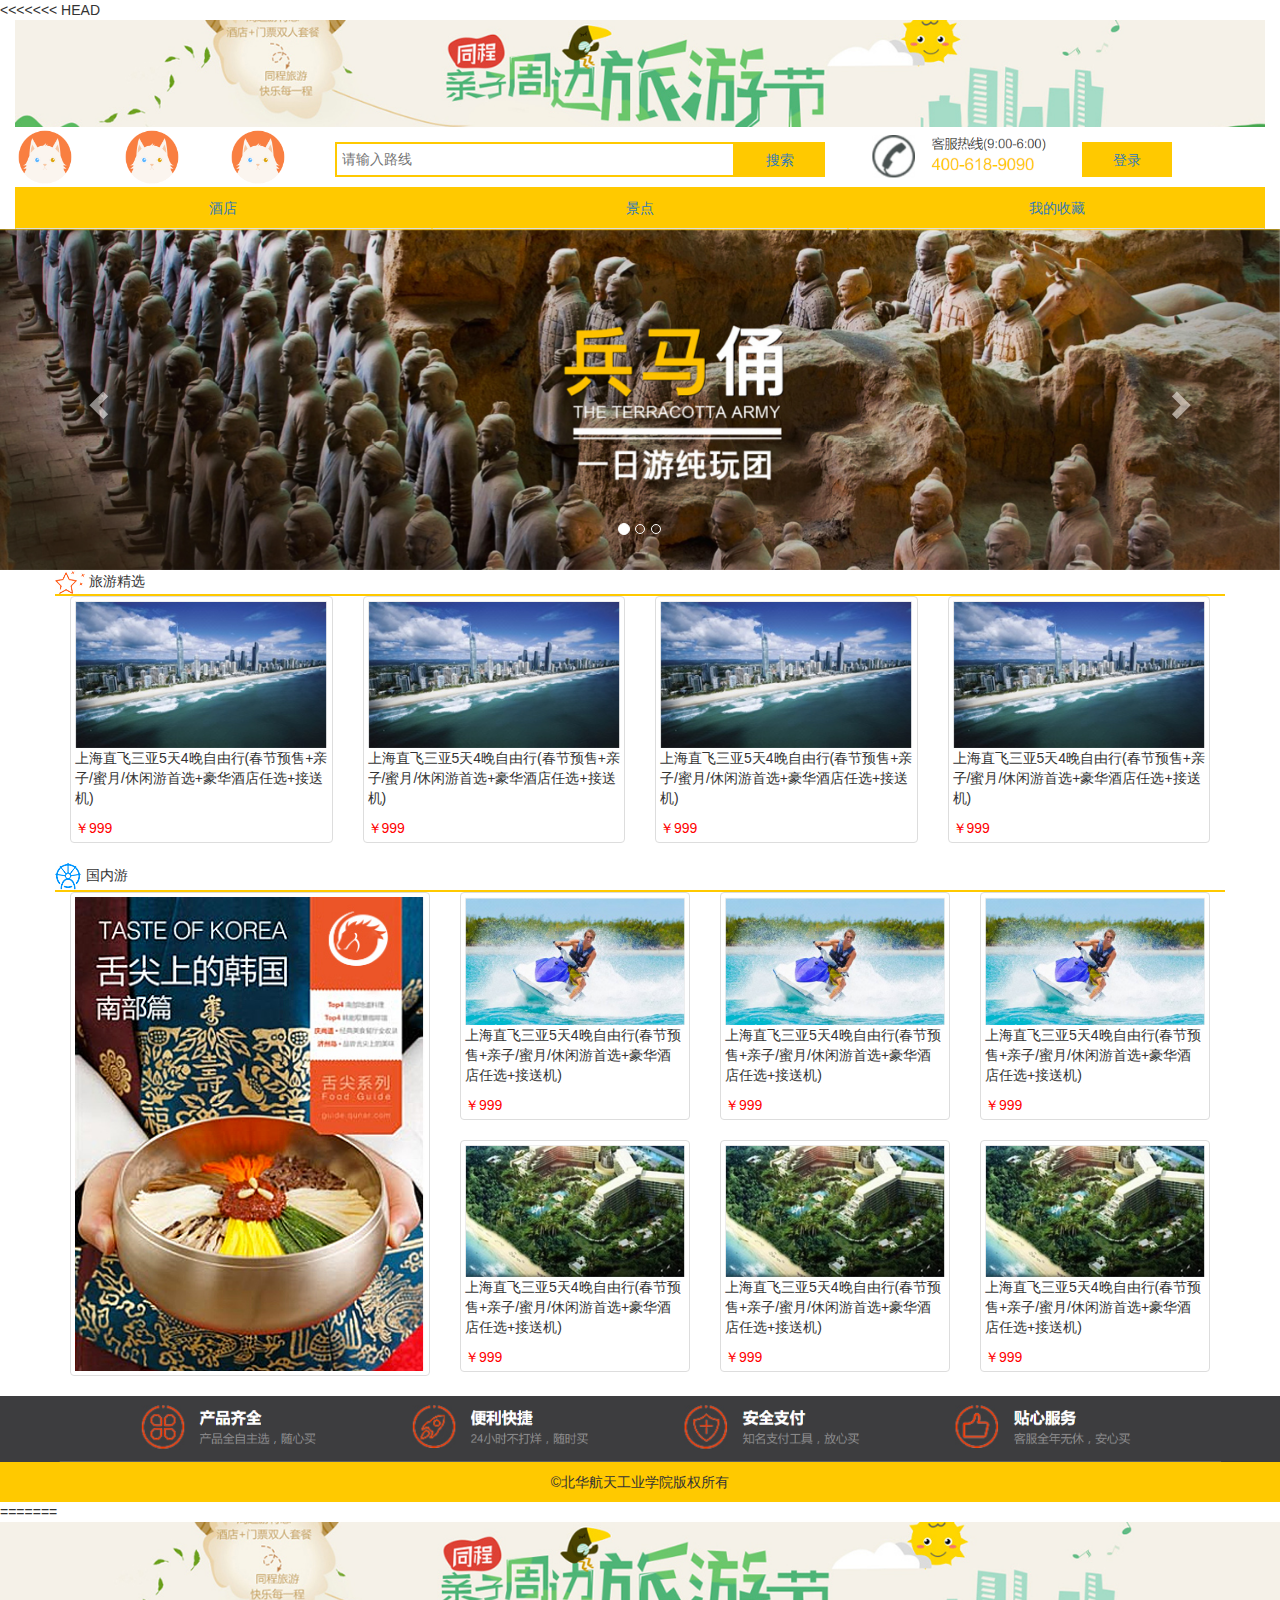
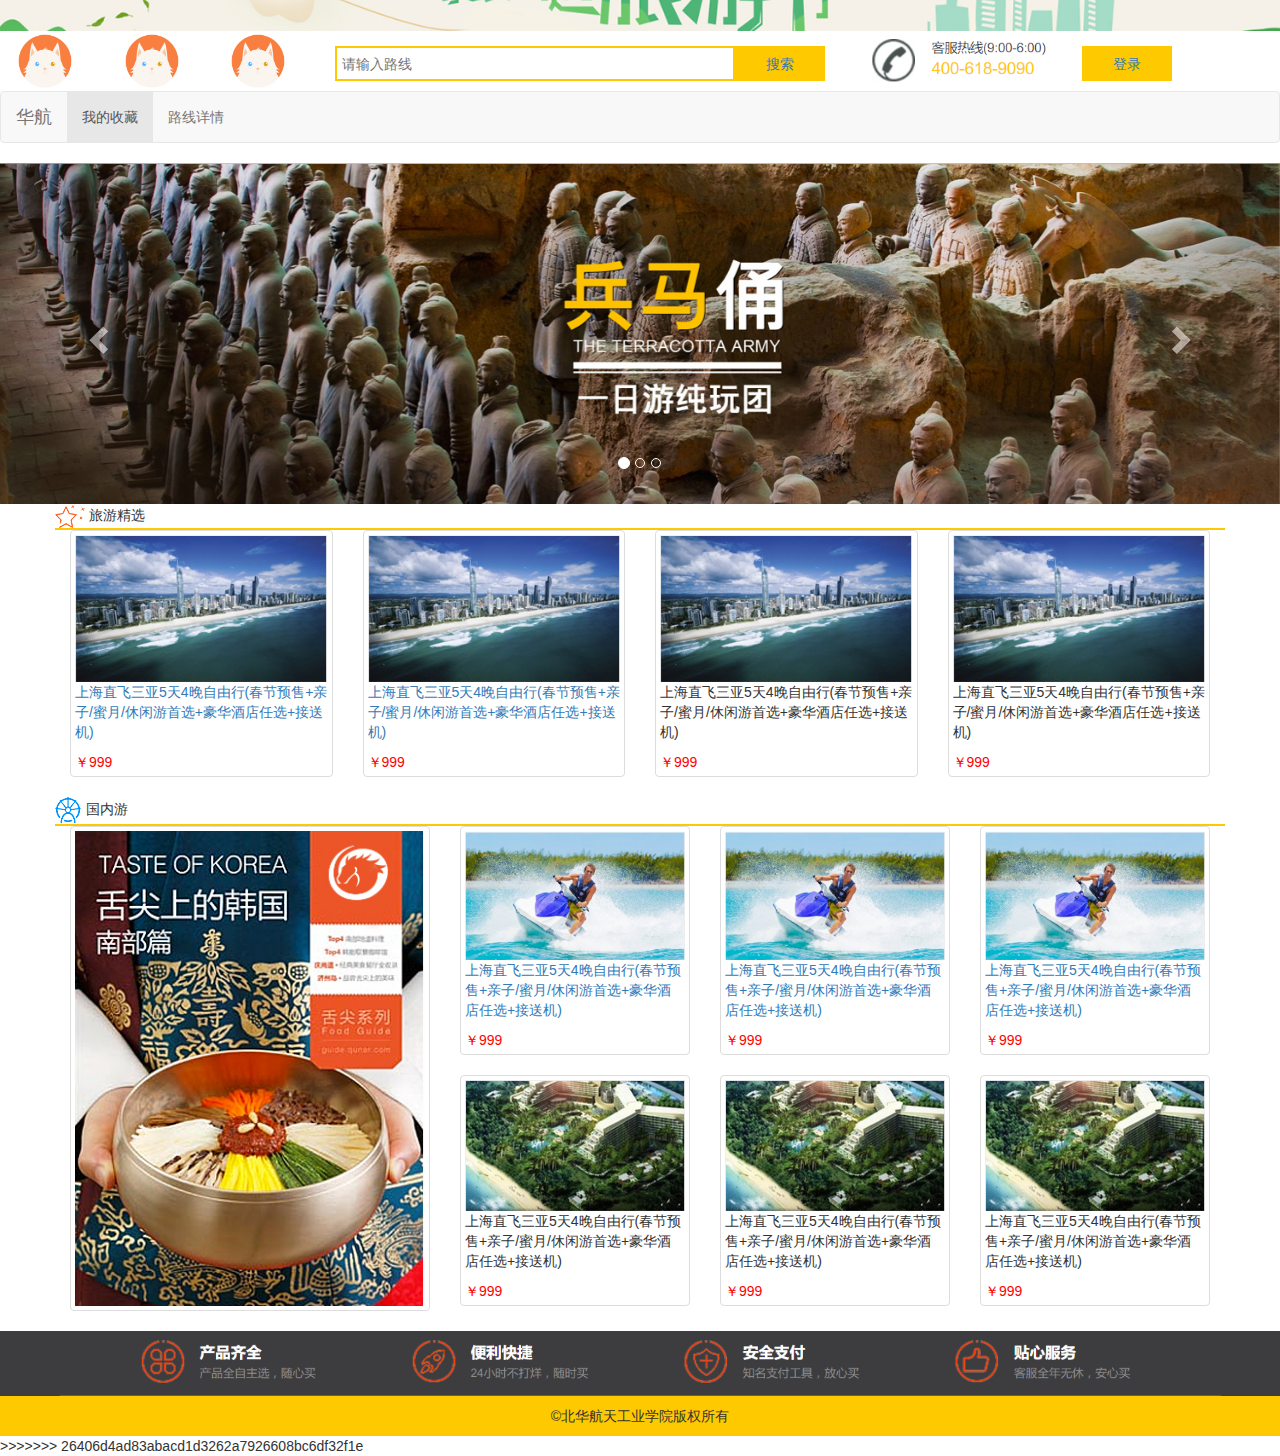
==== commit ccda8f25: "Merge branch 'master' of https://github.com/shaonianjzh/shaonianjzh.github.io" ====
--- a/index.html
+++ b/index.html
@@ -2,6 +2,7 @@
 <html>
 	<head>
 		<meta charset="utf-8">
+<<<<<<< HEAD
 		<title>旅游网首页</title>
 		
 		<link rel="stylesheet" type="text/css" href="css/index.css" />
@@ -198,3 +199,230 @@
 		</footer>
 	</body>
 </html>
+=======
+		<title>旅游网首页</title>
+		
+		<link rel="stylesheet" type="text/css" href="css/index.css" />
+		<link rel="stylesheet" type="text/css" href="./bootstrap-3.4.1-dist/css/bootstrap.min.css" />
+		<script type="text/javascript" src="./bootstrap-3.4.1-dist/js/jquery-3.3.1.min.js"></script>
+		<script type="text/javascript" src="./bootstrap-3.4.1-dist/js/bootstrap.min.js"></script>
+		<script type="text/javascript" src="./js/index.js"></script>
+		
+	</head>
+	<body>
+		<header class="container-fluid">
+			<div class="row">
+				<img src="img/top_banner.jpg" class="img-responsive"/>
+			</div>
+			<div class="row paddtop">
+				<div class="col-md-1">
+					<img src="img/狮子猫.png" class="img-responsive" width="60px" height="50px"/>					
+				</div>
+				<div class="col-md-1">
+					<img src="img/狮子猫.png" class="img-responsive" width="60px" height="50px"/>					
+				</div>
+				<div class="col-md-1">
+					<img src="img/狮子猫.png" class="img-responsive" width="60px" height="50px"/>
+				</div>
+				<div class="col-md-5">
+					<input class="search-input" type="text" placeholder="请输入路线"  />
+					<a class="search-bth" href="#" >搜索</a>
+				</div>
+				<div class="col-md-2">
+					<img src="img/hotel_tel.png" class="img-responsive"/>
+				</div>
+				<div class="col-md-2">
+					<a class="search-bth" href="login.html" >登录</a>
+				</div>
+			</div>
+			
+			<!-- 导航栏 -->
+			<div class="row">
+				<nav class="navbar navbar-default">
+					<div class="container-fluid">
+						<!-- Brand and toggle get grouped for better mobile display -->
+						<div class="navbar-header">
+							<button type="button" class="navbar-toggle collapsed" data-toggle="collapse"
+								data-target="#bs-example-navbar-collapse-1" aria-expanded="false">
+								<span class="sr-only">Toggle navigation</span>
+								<span class="icon-bar"></span>
+								<span class="icon-bar"></span>
+								<span class="icon-bar"></span>
+							</button>
+							<a class="navbar-brand" href="https://www.nciae.edu.cn/index.htm">华航</a>
+						</div>
+				
+						<!-- Collect the nav links, forms, and other content for toggling -->
+						<div class="collapse navbar-collapse" id="bs-example-navbar-collapse-1">
+							<ul class="nav navbar-nav">
+								<li class="active"><a href="#" onclick="IsLogin1()" id="myfavorite">我的收藏 <span class="sr-only">(current)</span></a></li>
+								<li><a href="#" id="route" onclick="IsLogin2()">路线详情</a></li>						
+							</ul>
+						</div><!-- /.navbar-collapse -->
+					</div><!-- /.container-fluid -->
+				</nav>
+			</div>
+			<div class="row">
+				<!-- 轮播图 -->
+				<div id="carousel-example-generic" class="carousel slide" data-ride="carousel">
+					<!-- Indicators -->
+					<ol class="carousel-indicators">
+						<li data-target="#carousel-example-generic" data-slide-to="0" class="active"></li>
+						<li data-target="#carousel-example-generic" data-slide-to="1"></li>
+						<li data-target="#carousel-example-generic" data-slide-to="2"></li>
+					</ol>
+					<!-- Wrapper for slides -->
+					<div class="carousel-inner" role="listbox">
+						<div class="item active ">
+							<a href="http://www.bmy.com.cn/">
+								<img src="./img/banner_1.jpg" alt="alsdfklaskfls" class="img-responsive" >
+							</a>							
+						</div>
+						<div class="item">
+							<a href="https://www.kkday.com/zh-my/product/30732">
+								<img src="./img/banner_2.jpg" alt="sjfkasjdkfjaskfjl" class="img-responsive">
+							</a>
+						</div>
+						<div class="item">
+							<a href="https://sw.lijiangtour.com/">
+								<img src="./img/banner_3.jpg" alt="sjfkasjdkfjaskfjl" class="img-responsive">
+							</a>
+						</div>
+					</div>
+				
+					<!-- Controls -->
+					<a class="left carousel-control" href="#carousel-example-generic" role="button" data-slide="prev">
+						<span class="glyphicon glyphicon-chevron-left" aria-hidden="true"></span>
+						<span class="sr-only">Previous</span>
+					</a>
+					<a class="right carousel-control" href="#carousel-example-generic" role="button" data-slide="next">
+						<span class="glyphicon glyphicon-chevron-right" aria-hidden="true"></span>
+						<span class="sr-only">Next</span>
+					</a>
+				</div>
+			</div>
+		</header>
+		
+		<div class="container">
+			<div class="row jx">
+				<img src="img/icon_5.jpg" />
+				<span>旅游精选</span>
+			</div>
+			<div class="row paddtop">
+				<div class="col-md-3">
+					<div class="thumbnail">
+						<a href="https://you.ctrip.com/sight/sanya61/142210.html">
+							<img src="img/jiangxuan_4.jpg" />
+							<p> 上海直飞三亚5天4晚自由行(春节预售+亲子/蜜月/休闲游首选+豪华酒店任选+接送机)</p>
+							<font color="red">￥999</font>
+						</a>						
+					</div>
+				</div>
+				<div class="col-md-3">
+					<div class="thumbnail">
+						<a href="myfavorite1.html">
+							<img src="img/jiangxuan_4.jpg" />
+							<p> 上海直飞三亚5天4晚自由行(春节预售+亲子/蜜月/休闲游首选+豪华酒店任选+接送机)</p>
+							<font color="red">￥999</font>
+						</a>					
+					</div>
+				</div>
+				<div class="col-md-3">
+					<div class="thumbnail">
+						<img src="img/jiangxuan_4.jpg" />
+						<p> 上海直飞三亚5天4晚自由行(春节预售+亲子/蜜月/休闲游首选+豪华酒店任选+接送机)</p>
+						<font color="red">￥999</font>
+					</div>
+				</div>
+				<div class="col-md-3">
+					<div class="thumbnail">
+						<img src="img/jiangxuan_4.jpg" />
+						<p> 上海直飞三亚5天4晚自由行(春节预售+亲子/蜜月/休闲游首选+豪华酒店任选+接送机)</p>
+						<font color="red">￥999</font>
+					</div>
+				</div>
+			</div>
+			
+			<div class="row jx">
+				<img src="img/icon_6.jpg" />
+				<span>国内游</span>
+			</div>
+			
+			<div class="row paddtop">
+				<div class="col-md-4">
+					<div class="thumbnail">
+						<img src="img/guonei_1.jpg" />
+					</div>
+				</div>
+				<div class="col-md-8">
+					<div class="row">
+						<div class="col-md-4">
+							<div class="thumbnail">
+								<a href="myfavorite2.html">
+									<img src="img/jiangxuan_2.jpg" />
+									<p> 上海直飞三亚5天4晚自由行(春节预售+亲子/蜜月/休闲游首选+豪华酒店任选+接送机)</p>
+									<font color="red">￥999</font>
+								</a>							
+							</div>
+						</div>
+						
+						<div class="col-md-4">
+							<div class="thumbnail">
+								<a href="myfavorite2.html">
+									<img src="img/jiangxuan_2.jpg" />
+									<p> 上海直飞三亚5天4晚自由行(春节预售+亲子/蜜月/休闲游首选+豪华酒店任选+接送机)</p>
+									<font color="red">￥999</font>
+								</a>	
+							</div>
+						</div>
+						<div class="col-md-4">
+							<div class="thumbnail">
+								<a href="myfavorite2.html">
+									<img src="img/jiangxuan_2.jpg" />
+									<p> 上海直飞三亚5天4晚自由行(春节预售+亲子/蜜月/休闲游首选+豪华酒店任选+接送机)</p>
+									<font color="red">￥999</font>
+								</a>	
+							</div>
+						</div>
+					</div>
+					<div class="row">
+						<div class="col-md-4">
+							<div class="thumbnail">
+								<img src="img/jiangxuan_3.jpg" />
+								<p> 上海直飞三亚5天4晚自由行(春节预售+亲子/蜜月/休闲游首选+豪华酒店任选+接送机)</p>
+								<font color="red">￥999</font>
+							</div>
+						</div>
+						<div class="col-md-4">
+							<div class="thumbnail">
+								<img src="img/jiangxuan_3.jpg" />
+								<p> 上海直飞三亚5天4晚自由行(春节预售+亲子/蜜月/休闲游首选+豪华酒店任选+接送机)</p>
+								<font color="red">￥999</font>
+							</div>
+						</div>
+						<div class="col-md-4">
+							<div class="thumbnail">
+								<img src="img/jiangxuan_3.jpg" />
+								<p> 上海直飞三亚5天4晚自由行(春节预售+亲子/蜜月/休闲游首选+豪华酒店任选+接送机)</p>
+								<font color="red">￥999</font>
+							</div>
+						</div>
+					</div>
+				</div>
+			</div>
+		</div>
+		
+		<footer class="container-fluid">
+			<div class="row">
+				<img src="img/footer_service.png" class="img-responsive" />
+			</div>
+			<div class="row">
+				<div class="footstyle">
+					<p>&copy;北华航天工业学院版权所有 </p>
+				</div>
+			</div>
+		</footer>
+	</body>
+</html>
+
+>>>>>>> 26406d4ad83abacd1d3262a7926608bc6df32f1e
--- a/css/index.css
+++ b/css/index.css
@@ -1,3 +1,4 @@
+<<<<<<< HEAD
 .paddtop {
 	padding-top: 10px;
 }
@@ -50,4 +51,42 @@
 }
 .thumbnail :hover{
 	transform: scale(1.1);
-}+}
+=======
+.paddtop {
+	padding-top: 10px;
+}
+
+.search-bth {
+	float: left;
+	border: 1px solid #ffc900;
+	width: 90px;
+	height: 35px;
+	
+	background-color: #ffc900;
+	text-align: center;
+	line-height: 35px;
+	margin-top: 15px;
+}
+
+.search-input {
+	float: left;
+	border: 2px solid #ffc900;
+	width: 400px;
+	height: 35px;
+	padding: 5px 5px;
+	margin-top: 15px;
+}
+
+.jx {
+	border-bottom: 2px solid #ffc900;
+}
+
+.footstyle {
+	width: 100%;
+	height: 40px;
+	background-color: #ffc900;
+	text-align: center;
+	line-height: 40px;
+}
+>>>>>>> 26406d4ad83abacd1d3262a7926608bc6df32f1e
--- a/css/index.css
+++ b/css/index.css
@@ -1,3 +1,4 @@
+<<<<<<< HEAD
 .paddtop {
 	padding-top: 10px;
 }
@@ -50,4 +51,42 @@
 }
 .thumbnail :hover{
 	transform: scale(1.1);
-}+}
+=======
+.paddtop {
+	padding-top: 10px;
+}
+
+.search-bth {
+	float: left;
+	border: 1px solid #ffc900;
+	width: 90px;
+	height: 35px;
+	
+	background-color: #ffc900;
+	text-align: center;
+	line-height: 35px;
+	margin-top: 15px;
+}
+
+.search-input {
+	float: left;
+	border: 2px solid #ffc900;
+	width: 400px;
+	height: 35px;
+	padding: 5px 5px;
+	margin-top: 15px;
+}
+
+.jx {
+	border-bottom: 2px solid #ffc900;
+}
+
+.footstyle {
+	width: 100%;
+	height: 40px;
+	background-color: #ffc900;
+	text-align: center;
+	line-height: 40px;
+}
+>>>>>>> 26406d4ad83abacd1d3262a7926608bc6df32f1e
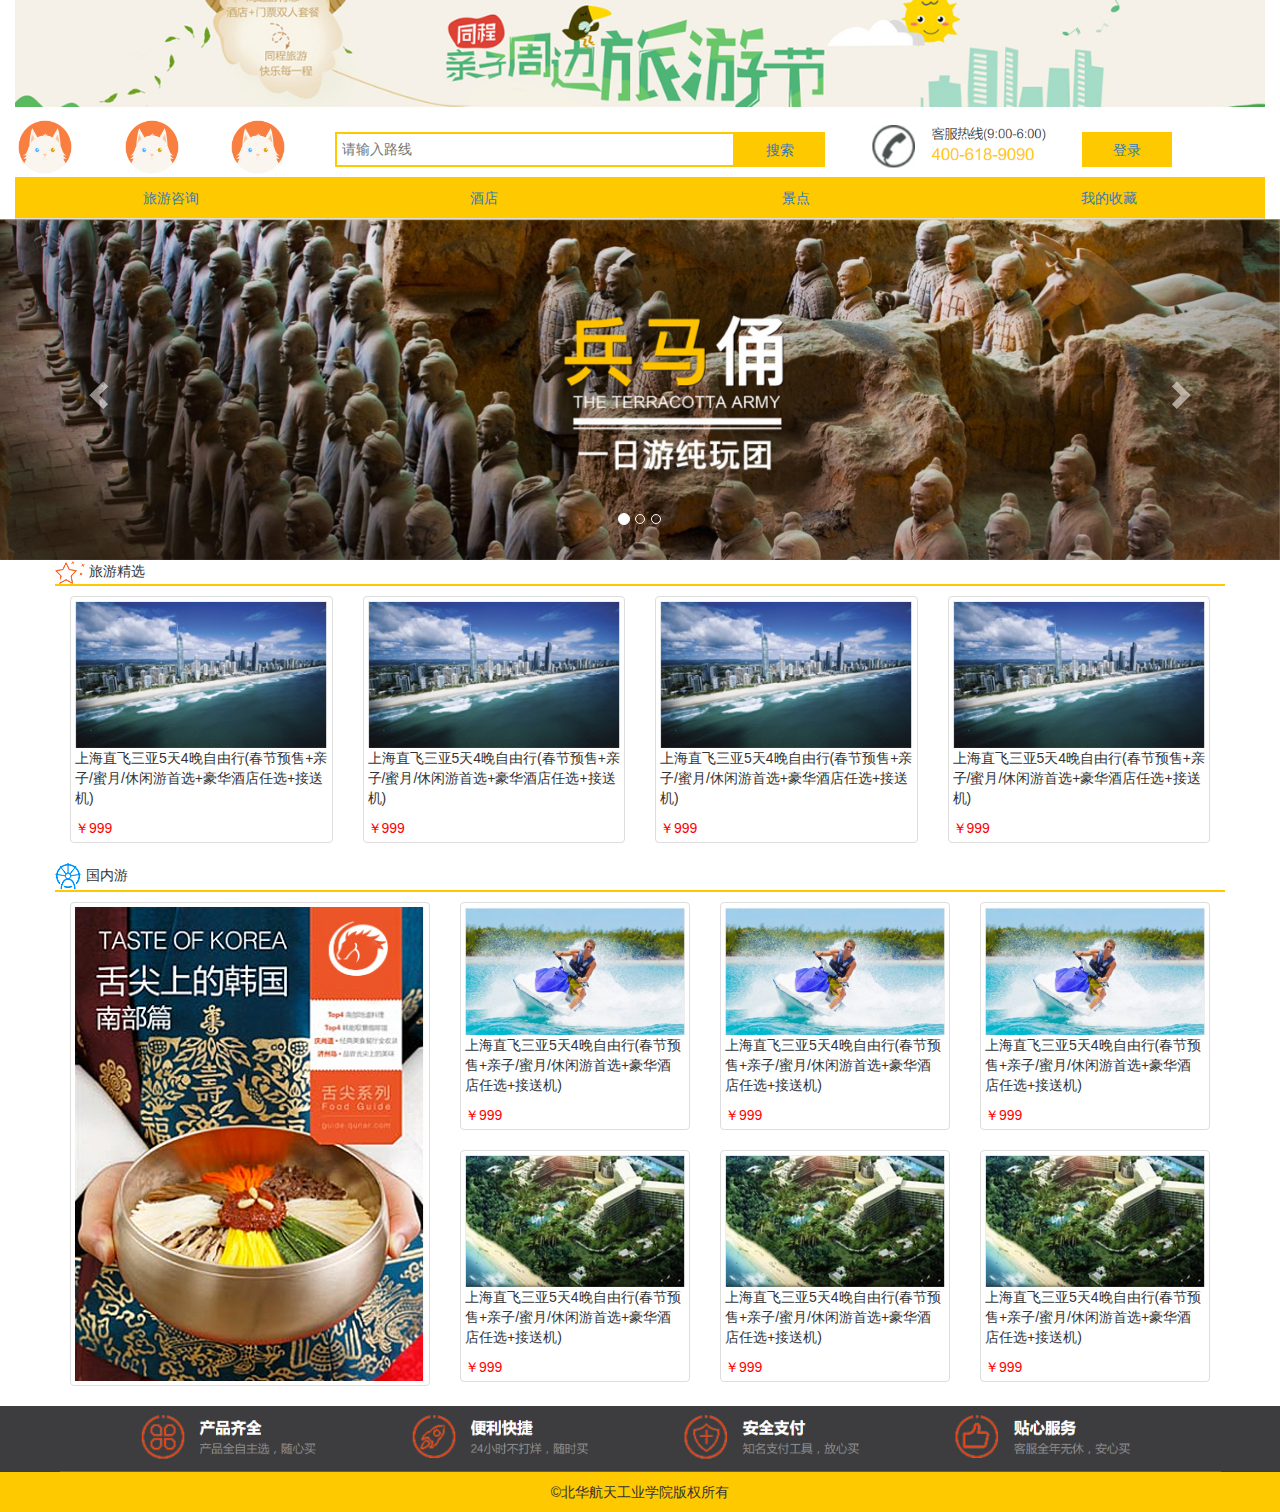
==== commit 456db477: "trip web" ====
--- a/index.html
+++ b/index.html
@@ -2,7 +2,6 @@
 <html>
 	<head>
 		<meta charset="utf-8">
-<<<<<<< HEAD
 		<title>旅游网首页</title>
 		
 		<link rel="stylesheet" type="text/css" href="css/index.css" />
@@ -10,7 +9,8 @@
 		<script type="text/javascript" src="./bootstrap-3.4.1-dist/js/jquery-3.3.1.min.js"></script>
 		<script type="text/javascript" src="./bootstrap-3.4.1-dist/js/bootstrap.min.js"></script>
 		<script type="text/javascript" src="./js/index.js"></script>
-	
+		
+		
 	</head>
 	<body>
 		<header class="container-fluid">
@@ -44,6 +44,7 @@
 
 			<!-- 导航栏 -->
 			<ul class="nav nav-tabs nav-justified ">
+				<li role="presentation" style="background-color: #ffc900; "><a href="information.html"> 旅游咨询</a></li>
 				<li role="presentation" style="background-color: #ffc900;"><a href="hotel.html">酒店</a></li>
 				<li role="presentation" style="background-color: #ffc900; "><a href="attractions .html"> 景点</a></li>			
 				<li role="presentation" style="background-color: #ffc900;"><a id="myfavorite" href="#" onclick="IsLogin1()">我的收藏</a></li>																									
@@ -83,7 +84,7 @@
 				</div>
 			</div>
 		</header>
-		
+
 		<div class="container">
 			<div class="row jx">
 				<img src="img/icon_5.jpg" />
@@ -199,230 +200,3 @@
 		</footer>
 	</body>
 </html>
-=======
-		<title>旅游网首页</title>
-		
-		<link rel="stylesheet" type="text/css" href="css/index.css" />
-		<link rel="stylesheet" type="text/css" href="./bootstrap-3.4.1-dist/css/bootstrap.min.css" />
-		<script type="text/javascript" src="./bootstrap-3.4.1-dist/js/jquery-3.3.1.min.js"></script>
-		<script type="text/javascript" src="./bootstrap-3.4.1-dist/js/bootstrap.min.js"></script>
-		<script type="text/javascript" src="./js/index.js"></script>
-		
-	</head>
-	<body>
-		<header class="container-fluid">
-			<div class="row">
-				<img src="img/top_banner.jpg" class="img-responsive"/>
-			</div>
-			<div class="row paddtop">
-				<div class="col-md-1">
-					<img src="img/狮子猫.png" class="img-responsive" width="60px" height="50px"/>					
-				</div>
-				<div class="col-md-1">
-					<img src="img/狮子猫.png" class="img-responsive" width="60px" height="50px"/>					
-				</div>
-				<div class="col-md-1">
-					<img src="img/狮子猫.png" class="img-responsive" width="60px" height="50px"/>
-				</div>
-				<div class="col-md-5">
-					<input class="search-input" type="text" placeholder="请输入路线"  />
-					<a class="search-bth" href="#" >搜索</a>
-				</div>
-				<div class="col-md-2">
-					<img src="img/hotel_tel.png" class="img-responsive"/>
-				</div>
-				<div class="col-md-2">
-					<a class="search-bth" href="login.html" >登录</a>
-				</div>
-			</div>
-			
-			<!-- 导航栏 -->
-			<div class="row">
-				<nav class="navbar navbar-default">
-					<div class="container-fluid">
-						<!-- Brand and toggle get grouped for better mobile display -->
-						<div class="navbar-header">
-							<button type="button" class="navbar-toggle collapsed" data-toggle="collapse"
-								data-target="#bs-example-navbar-collapse-1" aria-expanded="false">
-								<span class="sr-only">Toggle navigation</span>
-								<span class="icon-bar"></span>
-								<span class="icon-bar"></span>
-								<span class="icon-bar"></span>
-							</button>
-							<a class="navbar-brand" href="https://www.nciae.edu.cn/index.htm">华航</a>
-						</div>
-				
-						<!-- Collect the nav links, forms, and other content for toggling -->
-						<div class="collapse navbar-collapse" id="bs-example-navbar-collapse-1">
-							<ul class="nav navbar-nav">
-								<li class="active"><a href="#" onclick="IsLogin1()" id="myfavorite">我的收藏 <span class="sr-only">(current)</span></a></li>
-								<li><a href="#" id="route" onclick="IsLogin2()">路线详情</a></li>						
-							</ul>
-						</div><!-- /.navbar-collapse -->
-					</div><!-- /.container-fluid -->
-				</nav>
-			</div>
-			<div class="row">
-				<!-- 轮播图 -->
-				<div id="carousel-example-generic" class="carousel slide" data-ride="carousel">
-					<!-- Indicators -->
-					<ol class="carousel-indicators">
-						<li data-target="#carousel-example-generic" data-slide-to="0" class="active"></li>
-						<li data-target="#carousel-example-generic" data-slide-to="1"></li>
-						<li data-target="#carousel-example-generic" data-slide-to="2"></li>
-					</ol>
-					<!-- Wrapper for slides -->
-					<div class="carousel-inner" role="listbox">
-						<div class="item active ">
-							<a href="http://www.bmy.com.cn/">
-								<img src="./img/banner_1.jpg" alt="alsdfklaskfls" class="img-responsive" >
-							</a>							
-						</div>
-						<div class="item">
-							<a href="https://www.kkday.com/zh-my/product/30732">
-								<img src="./img/banner_2.jpg" alt="sjfkasjdkfjaskfjl" class="img-responsive">
-							</a>
-						</div>
-						<div class="item">
-							<a href="https://sw.lijiangtour.com/">
-								<img src="./img/banner_3.jpg" alt="sjfkasjdkfjaskfjl" class="img-responsive">
-							</a>
-						</div>
-					</div>
-				
-					<!-- Controls -->
-					<a class="left carousel-control" href="#carousel-example-generic" role="button" data-slide="prev">
-						<span class="glyphicon glyphicon-chevron-left" aria-hidden="true"></span>
-						<span class="sr-only">Previous</span>
-					</a>
-					<a class="right carousel-control" href="#carousel-example-generic" role="button" data-slide="next">
-						<span class="glyphicon glyphicon-chevron-right" aria-hidden="true"></span>
-						<span class="sr-only">Next</span>
-					</a>
-				</div>
-			</div>
-		</header>
-		
-		<div class="container">
-			<div class="row jx">
-				<img src="img/icon_5.jpg" />
-				<span>旅游精选</span>
-			</div>
-			<div class="row paddtop">
-				<div class="col-md-3">
-					<div class="thumbnail">
-						<a href="https://you.ctrip.com/sight/sanya61/142210.html">
-							<img src="img/jiangxuan_4.jpg" />
-							<p> 上海直飞三亚5天4晚自由行(春节预售+亲子/蜜月/休闲游首选+豪华酒店任选+接送机)</p>
-							<font color="red">￥999</font>
-						</a>						
-					</div>
-				</div>
-				<div class="col-md-3">
-					<div class="thumbnail">
-						<a href="myfavorite1.html">
-							<img src="img/jiangxuan_4.jpg" />
-							<p> 上海直飞三亚5天4晚自由行(春节预售+亲子/蜜月/休闲游首选+豪华酒店任选+接送机)</p>
-							<font color="red">￥999</font>
-						</a>					
-					</div>
-				</div>
-				<div class="col-md-3">
-					<div class="thumbnail">
-						<img src="img/jiangxuan_4.jpg" />
-						<p> 上海直飞三亚5天4晚自由行(春节预售+亲子/蜜月/休闲游首选+豪华酒店任选+接送机)</p>
-						<font color="red">￥999</font>
-					</div>
-				</div>
-				<div class="col-md-3">
-					<div class="thumbnail">
-						<img src="img/jiangxuan_4.jpg" />
-						<p> 上海直飞三亚5天4晚自由行(春节预售+亲子/蜜月/休闲游首选+豪华酒店任选+接送机)</p>
-						<font color="red">￥999</font>
-					</div>
-				</div>
-			</div>
-			
-			<div class="row jx">
-				<img src="img/icon_6.jpg" />
-				<span>国内游</span>
-			</div>
-			
-			<div class="row paddtop">
-				<div class="col-md-4">
-					<div class="thumbnail">
-						<img src="img/guonei_1.jpg" />
-					</div>
-				</div>
-				<div class="col-md-8">
-					<div class="row">
-						<div class="col-md-4">
-							<div class="thumbnail">
-								<a href="myfavorite2.html">
-									<img src="img/jiangxuan_2.jpg" />
-									<p> 上海直飞三亚5天4晚自由行(春节预售+亲子/蜜月/休闲游首选+豪华酒店任选+接送机)</p>
-									<font color="red">￥999</font>
-								</a>							
-							</div>
-						</div>
-						
-						<div class="col-md-4">
-							<div class="thumbnail">
-								<a href="myfavorite2.html">
-									<img src="img/jiangxuan_2.jpg" />
-									<p> 上海直飞三亚5天4晚自由行(春节预售+亲子/蜜月/休闲游首选+豪华酒店任选+接送机)</p>
-									<font color="red">￥999</font>
-								</a>	
-							</div>
-						</div>
-						<div class="col-md-4">
-							<div class="thumbnail">
-								<a href="myfavorite2.html">
-									<img src="img/jiangxuan_2.jpg" />
-									<p> 上海直飞三亚5天4晚自由行(春节预售+亲子/蜜月/休闲游首选+豪华酒店任选+接送机)</p>
-									<font color="red">￥999</font>
-								</a>	
-							</div>
-						</div>
-					</div>
-					<div class="row">
-						<div class="col-md-4">
-							<div class="thumbnail">
-								<img src="img/jiangxuan_3.jpg" />
-								<p> 上海直飞三亚5天4晚自由行(春节预售+亲子/蜜月/休闲游首选+豪华酒店任选+接送机)</p>
-								<font color="red">￥999</font>
-							</div>
-						</div>
-						<div class="col-md-4">
-							<div class="thumbnail">
-								<img src="img/jiangxuan_3.jpg" />
-								<p> 上海直飞三亚5天4晚自由行(春节预售+亲子/蜜月/休闲游首选+豪华酒店任选+接送机)</p>
-								<font color="red">￥999</font>
-							</div>
-						</div>
-						<div class="col-md-4">
-							<div class="thumbnail">
-								<img src="img/jiangxuan_3.jpg" />
-								<p> 上海直飞三亚5天4晚自由行(春节预售+亲子/蜜月/休闲游首选+豪华酒店任选+接送机)</p>
-								<font color="red">￥999</font>
-							</div>
-						</div>
-					</div>
-				</div>
-			</div>
-		</div>
-		
-		<footer class="container-fluid">
-			<div class="row">
-				<img src="img/footer_service.png" class="img-responsive" />
-			</div>
-			<div class="row">
-				<div class="footstyle">
-					<p>&copy;北华航天工业学院版权所有 </p>
-				</div>
-			</div>
-		</footer>
-	</body>
-</html>
-
->>>>>>> 26406d4ad83abacd1d3262a7926608bc6df32f1e
--- a/css/index.css
+++ b/css/index.css
@@ -1,4 +1,3 @@
-<<<<<<< HEAD
 .paddtop {
 	padding-top: 10px;
 }
@@ -51,42 +50,4 @@
 }
 .thumbnail :hover{
 	transform: scale(1.1);
-}
-=======
-.paddtop {
-	padding-top: 10px;
-}
-
-.search-bth {
-	float: left;
-	border: 1px solid #ffc900;
-	width: 90px;
-	height: 35px;
-	
-	background-color: #ffc900;
-	text-align: center;
-	line-height: 35px;
-	margin-top: 15px;
-}
-
-.search-input {
-	float: left;
-	border: 2px solid #ffc900;
-	width: 400px;
-	height: 35px;
-	padding: 5px 5px;
-	margin-top: 15px;
-}
-
-.jx {
-	border-bottom: 2px solid #ffc900;
-}
-
-.footstyle {
-	width: 100%;
-	height: 40px;
-	background-color: #ffc900;
-	text-align: center;
-	line-height: 40px;
-}
->>>>>>> 26406d4ad83abacd1d3262a7926608bc6df32f1e
+}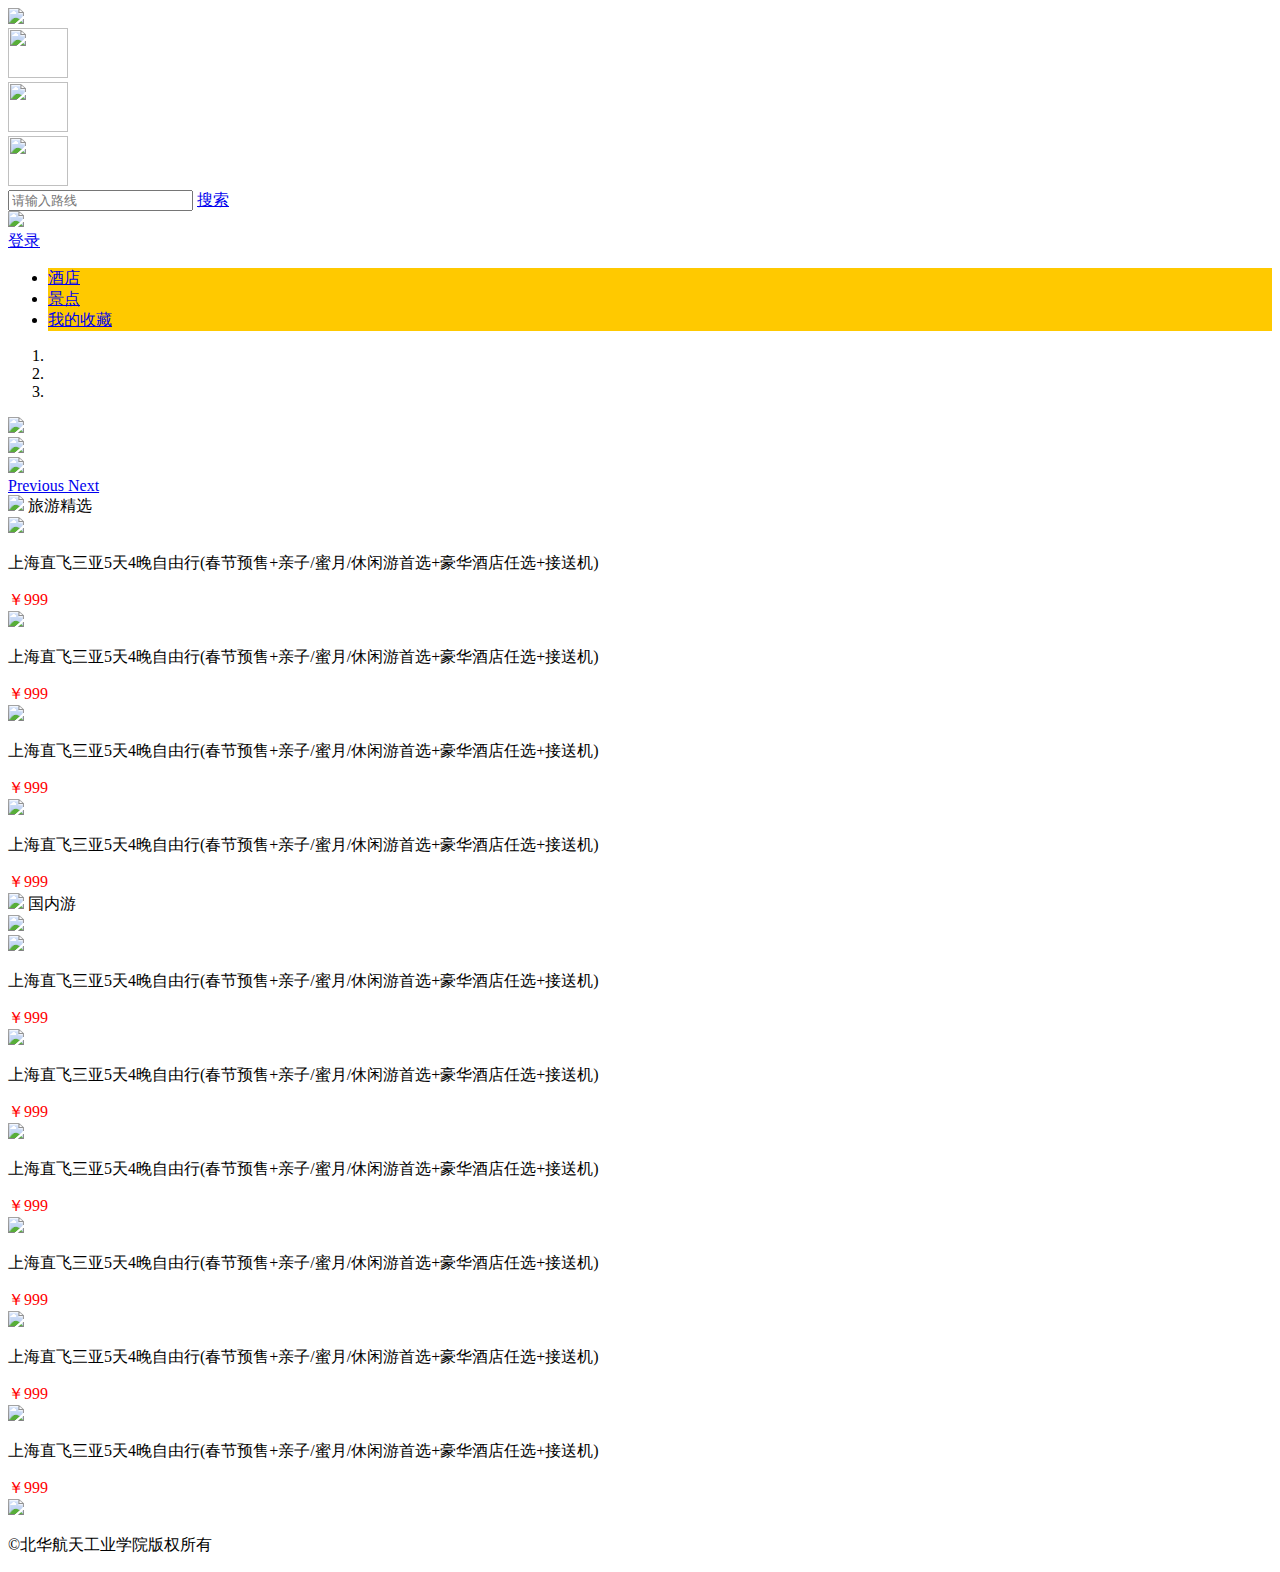
==== commit 41854489: "second" ====
--- a/index.html
+++ b/index.html
@@ -44,7 +44,6 @@
 
 			<!-- 导航栏 -->
 			<ul class="nav nav-tabs nav-justified ">
-				<li role="presentation" style="background-color: #ffc900; "><a href="information.html"> 旅游咨询</a></li>
 				<li role="presentation" style="background-color: #ffc900;"><a href="hotel.html">酒店</a></li>
 				<li role="presentation" style="background-color: #ffc900; "><a href="attractions .html"> 景点</a></li>			
 				<li role="presentation" style="background-color: #ffc900;"><a id="myfavorite" href="#" onclick="IsLogin1()">我的收藏</a></li>																									
